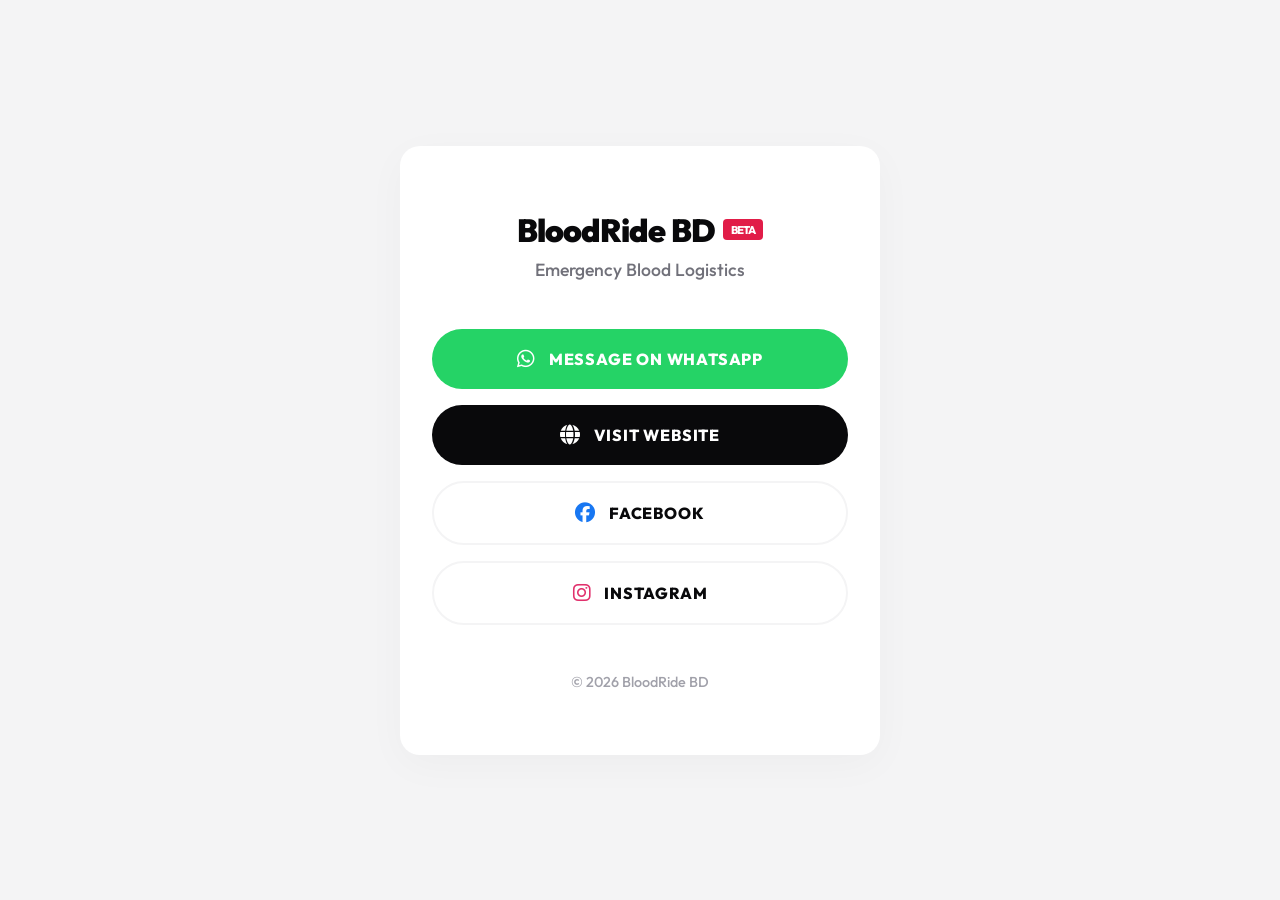
==== links/index.html @ 216955bd "feat: Add links-in-bio page and update icons" ====
<!DOCTYPE html>
<html lang="en">
<head>
    <meta charset="UTF-8">
    <meta name="viewport" content="width=device-width, initial-scale=1.0">
    <meta name="robots" content="noindex, nofollow">
    <title>BloodRide BD | Quick Links</title>
    
    <link rel="preconnect" href="https://fonts.googleapis.com">
    <link rel="preconnect" href="https://fonts.gstatic.com" crossorigin>
    <link href="https://fonts.googleapis.com/css2?family=Outfit:wght@300;400;500;700;900&display=swap" rel="stylesheet">
    <link rel="stylesheet" href="https://cdnjs.cloudflare.com/ajax/libs/font-awesome/6.4.0/css/all.min.css">
    
    <!-- Import Main Website Styles -->
    <link rel="stylesheet" href="../style.css">
    
    <style>
        /* Minimal specific overrides for links page layout */
        body {
            background-color: var(--gray);
            display: flex;
            flex-direction: column;
            justify-content: center;
            align-items: center;
            min-height: 100vh;
            padding: 2rem 1rem;
        }

        .links-wrapper {
            width: 100%;
            max-width: 480px;
            background-color: var(--white);
            padding: 4rem 2rem;
            border-radius: 20px;
            box-shadow: 0 10px 40px rgba(0,0,0,0.03);
            text-align: center;
        }
        
        .header-logo-container {
            margin-bottom: 3rem;
        }
        
        .links-logo {
            font-size: 2rem;
            font-weight: 900;
            letter-spacing: -0.03em;
            display: flex;
            justify-content: center;
            align-items: center;
            gap: 0.5rem;
            color: var(--black);
            margin-bottom: 0.5rem;
        }
        
        .links-sub {
            font-size: 1.1rem;
            color: var(--dark-gray);
            font-weight: 500;
        }

        .link-stack {
            display: flex;
            flex-direction: column;
            gap: 1rem;
        }
        
        /* Override btn-large specifically for links page */
        .btn-link {
            display: flex;
            align-items: center;
            justify-content: center;
            gap: 0.8rem;
            width: 100%;
            text-decoration: none;
            /* Extra specific overriding just in case */
            padding: 1.25rem 1rem;
            font-size: 1rem;
        }
        
        .btn-link i {
            font-size: 1.25rem;
        }
        
        /* Custom Colors */
        .btn-whatsapp {
            background-color: #25D366;
            color: var(--white);
        }
        .btn-whatsapp:hover {
            background-color: #20bd5a;
        }
        
        .btn-social {
            background-color: var(--white);
            color: var(--black);
            border: 2px solid var(--gray);
        }
        .btn-social:hover {
            background-color: var(--gray);
            border-color: #e5e7eb;
        }
        
        .footer-text {
            margin-top: 3rem;
            font-size: 0.9rem;
            color: #a1a1aa;
            font-weight: 500;
        }
    </style>
</head>
<body>

    <main class="links-wrapper">
        <div class="header-logo-container">
            <div class="links-logo">BloodRide BD <span class="badge">BETA</span></div>
            <p class="links-sub">Emergency Blood Logistics</p>
        </div>

        <div class="link-stack">
            <!-- 1. WhatsApp (Primary Highlight) -->
            <a href="https://wa.me/8801626332332" class="btn-large btn-link btn-whatsapp" target="_blank" rel="noopener noreferrer">
                <i class="fa-brands fa-whatsapp"></i> MESSAGE ON WHATSAPP
            </a>

            <!-- 2. Main Website -->
            <a href="https://bloodridebd.com" class="btn-large btn-link bg-black text-white">
                <i class="fa-solid fa-globe"></i> VISIT WEBSITE
            </a>

            <!-- 3. Facebook -->
            <a href="https://www.facebook.com/share/17ju8tNsB8/" class="btn-large btn-link btn-social" target="_blank" rel="noopener noreferrer">
                <i class="fa-brands fa-facebook" style="color: #1877F2;"></i> FACEBOOK
            </a>

            <!-- 4. Instagram -->
            <a href="https://www.instagram.com/bloodride_bangladesh" class="btn-large btn-link btn-social" target="_blank" rel="noopener noreferrer">
                <i class="fa-brands fa-instagram" style="color: #E1306C;"></i> INSTAGRAM
            </a>
        </div>
        
        <div class="footer-text">
            &copy; 2026 BloodRide BD
        </div>
    </main>

</body>
</html>
---- style.css ----
/* Variables & Reset */
:root {
    --red: #E11D48;
    --black: #09090b;
    --white: #ffffff;
    --gray: #f4f4f5;
    --dark-gray: #71717a;
}

* {
    margin: 0;
    padding: 0;
    box-sizing: border-box;
}

body {
    font-family: 'Outfit', sans-serif;
    background-color: var(--white);
    color: var(--black);
    -webkit-font-smoothing: antialiased;
    overflow-x: hidden;
}

/* Typography Helpers */
.text-red { color: var(--red); }
.text-white { color: var(--white); }
.text-gray { color: var(--dark-gray); }
.text-black { color: var(--black); }

.bg-black { background-color: var(--black); }
.bg-red { background-color: var(--red); }
.bg-white { background-color: var(--white); }

button, input, select {
    font-family: inherit;
    outline: none;
}

.container {
    max-width: 1400px;
    margin: 0 auto;
    width: 100%;
    padding: 0 2rem;
}

/* Buttons */
.nav-link {
    background: transparent;
    border: none;
    font-size: 1.1rem;
    font-weight: 600;
    cursor: pointer;
    margin-right: 2rem;
    transition: color 0.2s ease;
}

.nav-link:hover {
    color: var(--red);
}

.btn-primary {
    background: var(--black);
    color: var(--white);
    padding: 0.8rem 1.5rem;
    border-radius: 100px;
    font-weight: 700;
    border: none;
    cursor: pointer;
    transition: background-color 0.2s ease, transform 0.2s ease;
}

.btn-primary:hover {
    background-color: #27272a;
    transform: scale(1.05);
}

.btn-large {
    padding: 1.25rem 3rem;
    font-size: 1.1rem;
    font-weight: 800;
    text-transform: uppercase;
    letter-spacing: 0.05em;
    border-radius: 100px;
    border: none;
    cursor: pointer;
    transition: transform 0.2s ease, background-color 0.2s ease, opacity 0.2s ease;
}

.btn-large:hover {
    transform: scale(1.05);
}

.btn-large.bg-red:hover {
    background-color: #be123c; /* Darker red */
}

.btn-large.bg-black:hover {
    background-color: #27272a; /* Lighter black */
}

.btn-large.bg-white:hover {
    background-color: #f4f4f5; /* Light gray */
}

/* Header */
.header {
    position: fixed;
    top: 0;
    left: 0;
    width: 100%;
    padding: 1.5rem 2rem;
    display: flex;
    justify-content: space-between;
    align-items: center;
    z-index: 50;
    background: rgba(255, 255, 255, 0.9);
    backdrop-filter: blur(10px);
    border-bottom: 1px solid var(--gray);
}

.logo {
    font-size: 1.5rem;
    font-weight: 900;
    letter-spacing: -0.03em;
    display: flex;
    align-items: center;
    gap: 0.5rem;
}

.badge {
    background: var(--red);
    color: var(--white);
    font-size: 0.7rem;
    padding: 0.2rem 0.5rem;
    border-radius: 4px;
    font-weight: 800;
}

/* Hero Section */
.hero {
    min-height: 100vh;
    display: flex;
    align-items: center;
    position: relative;
    padding-top: 5rem;
    border-bottom: 1px solid var(--gray);
}

.hero-title {
    font-size: clamp(4rem, 10vw, 8rem);
    font-weight: 900;
    line-height: 0.9;
    letter-spacing: -0.04em;
    margin-bottom: 2rem;
}

.text-block {
    display: block;
}

.hero-sub {
    font-size: clamp(1.2rem, 2vw, 1.8rem);
    font-weight: 500;
    color: var(--dark-gray);
    max-width: 600px;
    margin-bottom: 3rem;
}

.cta-group {
    display: flex;
    gap: 1rem;
    flex-wrap: wrap;
}

.hero-decor {
    position: absolute;
    top: 0; right: 0; bottom: 0;
    width: 50vw;
    z-index: -1;
    pointer-events: none;
}

/* Gap Section */
.gap-section {
    padding: 8rem 0;
    background: var(--gray);
}

.section-label {
    font-size: 1rem;
    font-weight: 800;
    color: var(--red);
    letter-spacing: 0.1em;
    margin-bottom: 1rem;
}

.gap-statement {
    font-size: clamp(2rem, 4vw, 4rem);
    font-weight: 700;
    line-height: 1.1;
    letter-spacing: -0.02em;
    max-width: 1000px;
}

/* Pinned Process Visual */
.process-visual {
    background: var(--white);
}

.pin-container {
    height: 100vh;
    display: flex;
    flex-direction: column;
    justify-content: center;
}

.journey-header {
    margin-bottom: 4rem;
}

.journey-title {
    font-size: clamp(3rem, 6vw, 5rem);
    font-weight: 900;
    line-height: 1;
}

.journey-layout {
    display: grid;
    grid-template-columns: 100px 1fr;
    gap: 4rem;
    align-items: center;
    height: 50vh;
}

.journey-map-wrapper {
    height: 100%;
    position: relative;
}

.journey-svg-vertical {
    width: 100%;
    height: 100%;
    overflow: visible;
}


.journey-steps {
    display: flex;
    flex-direction: column;
    justify-content: space-between;
    height: 100%;
}

.step-card {
    display: flex;
    gap: 2rem;
    align-items: flex-start;
    opacity: 0.3;
    transition: opacity 0.5s ease;
}

.step-card.active {
    opacity: 1;
}

.step-card .step-num {
    font-size: 3rem;
    font-weight: 900;
    color: var(--red);
    line-height: 1;
}

.step-card h4 {
    font-size: 2rem;
    font-weight: 800;
    margin-bottom: 0.5rem;
}

.step-card p {
    font-size: 1.25rem;
    color: var(--dark-gray);
    font-weight: 500;
}

/* Guarantees */
.guarantees {
    padding: 8rem 0;
}

.grid-2 {
    display: grid;
    grid-template-columns: 1fr;
    gap: 4rem;
}

@media(min-width: 900px) {
    .grid-2 { grid-template-columns: 1fr 1fr; }
}

.list-title {
    font-size: 1.5rem;
    font-weight: 800;
    margin-bottom: 2rem;
    letter-spacing: 0.05em;
}

.clean-list {
    list-style: none;
}

.clean-list li {
    font-size: 1.5rem;
    font-weight: 600;
    margin-bottom: 1.5rem;
    display: flex;
    align-items: center;
    gap: 1rem;
}

/* CTA */
.cta {
    overflow: hidden;
}

.marquee-wrapper {
    width: 100vw;
    border-bottom: 1px solid rgba(255,255,255,0.2);
    padding: 2rem 0;
    display: flex;
}

.marquee-text {
    font-size: 3rem;
    font-weight: 900;
    white-space: nowrap;
    animation: scrollMarquee 20s linear infinite;
}

@keyframes scrollMarquee {
    0% { transform: translateX(0); }
    100% { transform: translateX(-50%); }
}

.counter-number {
    font-size: clamp(6rem, 15vw, 12rem);
    font-weight: 900;
    line-height: 1;
}

.counter-total {
    font-size: clamp(1.5rem, 3vw, 2.5rem);
    font-weight: 800;
}

/* Modal */
.modal-overlay {
    position: fixed;
    top: 0; left: 0; right: 0; bottom: 0;
    background: rgba(255,255,255,0.95);
    backdrop-filter: blur(10px);
    z-index: 100;
    opacity: 0;
    pointer-events: none;
    transition: opacity 0.4s ease;
    display: flex;
    justify-content: center;
    align-items: center;
}

.modal-overlay.active {
    opacity: 1;
    pointer-events: all;
}

.modal-content {
    width: 100vw;
    height: 100vh;
    position: relative;
    overflow-y: auto;
    overflow-x: hidden;
    -webkit-overflow-scrolling: touch;
}

.close-modal {
    position: fixed;
    top: 1rem; right: 1rem;
    background: transparent;
    border: none;
    font-size: 2.5rem;
    font-weight: 300;
    cursor: pointer;
    z-index: 101;
    color: var(--black);
    background: rgba(255, 255, 255, 0.8);
    width: 50px; height: 50px;
    border-radius: 50%;
    display: flex; align-items: center; justify-content: center;
}

@media(min-width: 1024px) {
    .close-modal {
        top: 2rem; right: 3rem;
        background: transparent;
    }
}

.modal-grid {
    display: grid;
    grid-template-columns: 1fr;
    min-height: 100%;
}

@media(min-width: 1024px) {
    .modal-grid { grid-template-columns: 1fr 1.5fr; }
}

.modal-left {
    padding: 4rem;
    display: flex;
    flex-direction: column;
    justify-content: center;
}

.modal-headline {
    font-size: clamp(2.5rem, 10vw, 6rem);
    font-weight: 900;
    line-height: 0.9;
    margin-bottom: 2rem;
    word-wrap: break-word;
    overflow-wrap: break-word;
}

.modal-sub {
    font-size: 1.5rem;
    font-weight: 500;
    color: var(--dark-gray);
}

.tab-switcher {
    display: flex;
    gap: 1rem;
    margin-top: 4rem;
}

.modal-right {
    padding: 4rem;
    display: flex;
    flex-direction: column;
    justify-content: center;
    align-items: center;
}

.flat-form {
    width: 100%;
    max-width: 500px;
    display: flex;
    flex-direction: column;
    gap: 1.5rem;
}

.flat-form input, .flat-form select {
    width: 100%;
    padding: 1.5rem;
    font-size: 1.1rem;
    font-weight: 600;
    border: 2px solid var(--black);
    background: transparent;
    transition: all 0.3s ease;
}

.flat-form input:focus, .flat-form select:focus {
    background: var(--gray);
}

/* Mobile Sticky CTA */
.mobile-sticky-cta {
    display: none;
    position: fixed;
    bottom: 0;
    left: 0;
    width: 100%;
    background: var(--red);
    padding: 1rem;
    z-index: 90;
    box-shadow: 0 -4px 10px rgba(0,0,0,0.1);
    transform: translateY(100%);
    transition: transform 0.3s ease;
}

.mobile-sticky-cta.visible {
    transform: translateY(0);
}

/* Mobile Responsiveness */
@media(max-width: 768px) {
    .header {
        padding: 1rem;
        flex-direction: row;
        align-items: center;
        justify-content: center;
    }
    
    .nav-actions {
        display: none; /* Hidden on mobile, sticky bottom bar will be used instead */
    }

    .mobile-sticky-cta {
        display: flex;
        gap: 0.5rem;
    }
    
    .hero {
        padding-top: 6rem;
        text-align: center;
    }

    .hero-title {
        font-size: clamp(3rem, 12vw, 4rem);
    }

    .hero-sub {
        margin: 0 auto 2rem auto;
    }

    .cta-group {
        flex-direction: column;
        width: 100%;
        gap: 1rem;
    }
    
    .btn-large {
        width: 100%;
        padding: 1.25rem 1rem; /* Prevent edge cutting on small screens */
        font-size: 1rem;
    }

    .pin-container {
        padding-bottom: 120px; /* Leave space for the sticky CTA at the bottom */
    }

    .journey-layout {
        grid-template-columns: 60px 1fr;
        gap: 1rem;
        height: 60vh;
    }
    
    .journey-svg-vertical {
        width: 100%;
        height: 100%;
        overflow: visible;
    }
    
    .step-card {
        flex-direction: column;
        gap: 0.5rem;
        padding: 1rem 0;
    }
    
    .step-card .step-num {
        font-size: 2rem;
    }
    
    .step-card h4 {
        font-size: 1.5rem;
    }
    
    .step-card p {
        font-size: 1rem;
    }

    .grid-2 {
        gap: 2rem;
    }

    .cost-transparency .container {
        text-align: center;
    }

    .modal-left, .modal-right {
        padding: 2rem 1.5rem;
    }
    
    .tab-switcher {
        flex-direction: column;
    }
    
    .tab-switcher button {
        width: 100%;
    }
}

/* Footer Styles */
.footer {
    padding: 6rem 0 2rem;
    border-top: 1px solid #333;
}

.footer-grid {
    display: grid;
    grid-template-columns: 1fr;
    gap: 3rem;
}

@media(min-width: 768px) {
    .footer-grid {
        grid-template-columns: repeat(3, 1fr);
    }
}

.footer-title {
    font-size: 1.5rem;
    font-weight: 700;
}

.footer-link {
    text-decoration: none;
    transition: color 0.3s ease;
}

.footer-link:hover {
    color: var(--white);
}

.footer-bottom {
    margin-top: 4rem;
    padding-top: 2rem;
    border-top: 1px solid #222;
    display: flex;
    justify-content: center;
    text-align: center;
    font-size: 0.9rem;
}
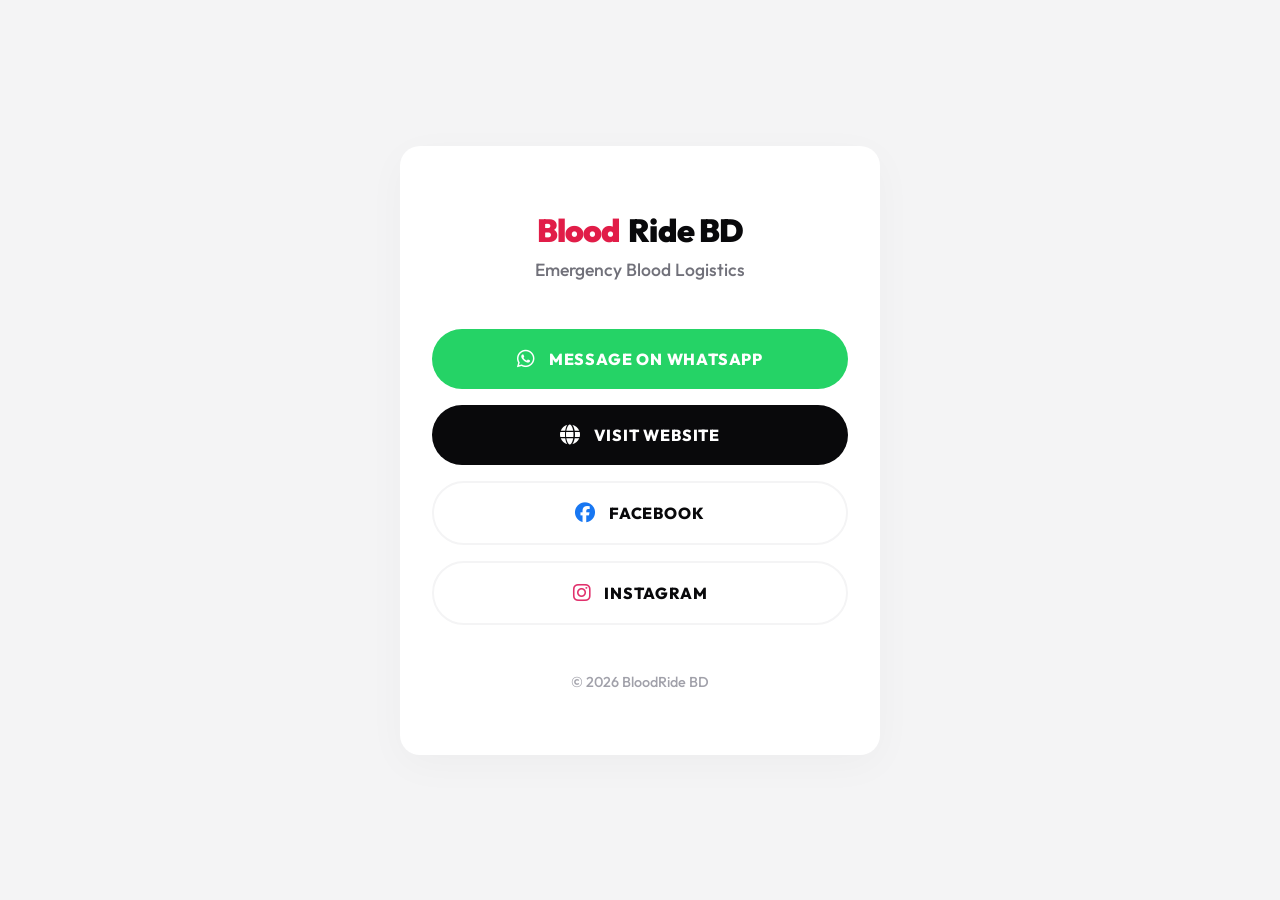
==== commit 1d277367: "style: Remove BETA badge and color 'Blood' red in logos" ====
--- a/links/index.html
+++ b/links/index.html
@@ -112,7 +112,7 @@
 
     <main class="links-wrapper">
         <div class="header-logo-container">
-            <div class="links-logo">BloodRide BD <span class="badge">BETA</span></div>
+            <div class="links-logo"><span class="text-red">Blood</span>Ride BD</div>
             <p class="links-sub">Emergency Blood Logistics</p>
         </div>
 
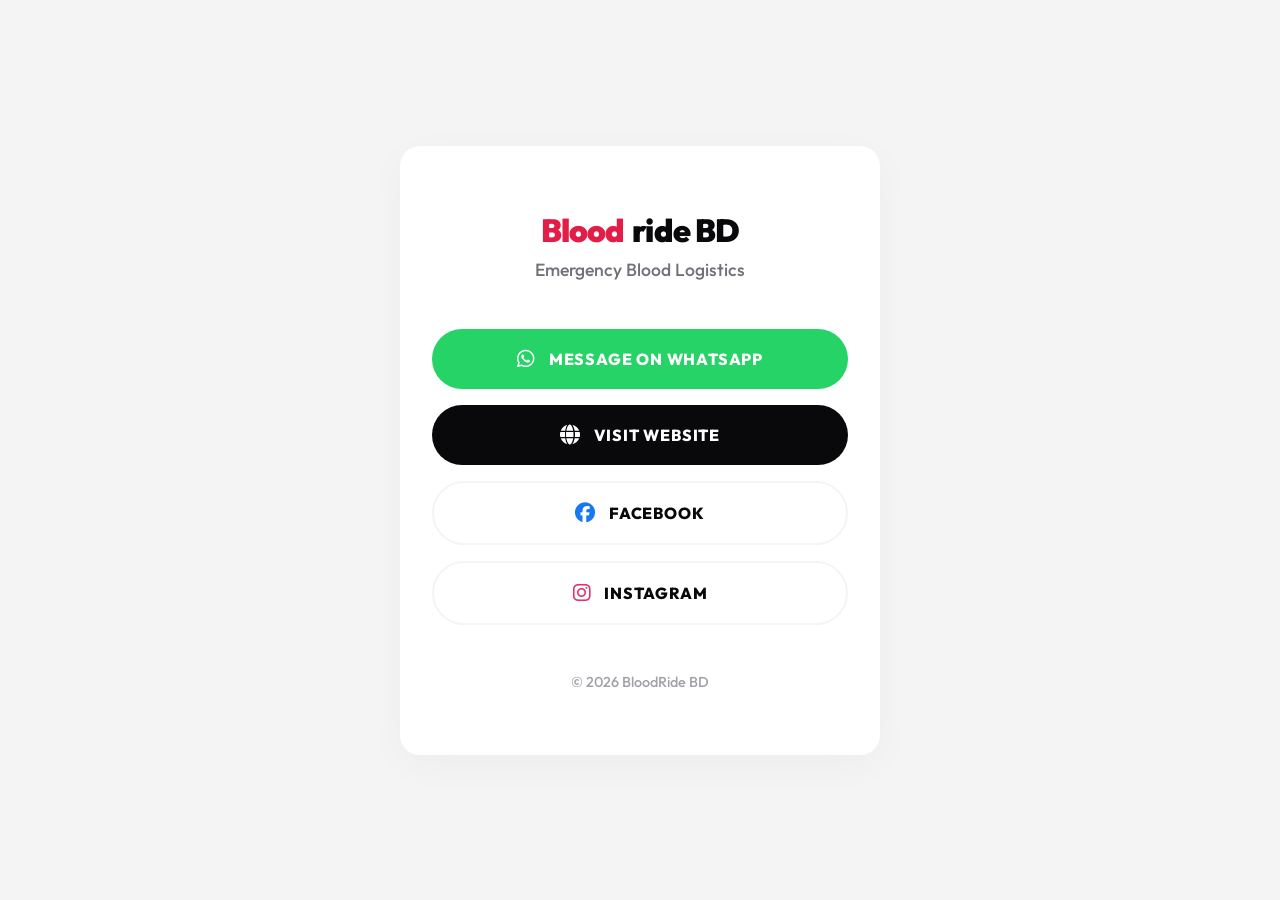
==== commit 4f15dbdb: "style: Update logo text to Bloodride BD" ====
--- a/links/index.html
+++ b/links/index.html
@@ -112,7 +112,7 @@
 
     <main class="links-wrapper">
         <div class="header-logo-container">
-            <div class="links-logo"><span class="text-red">Blood</span>Ride BD</div>
+            <div class="links-logo"><span class="text-red">Blood</span>ride BD</div>
             <p class="links-sub">Emergency Blood Logistics</p>
         </div>
 
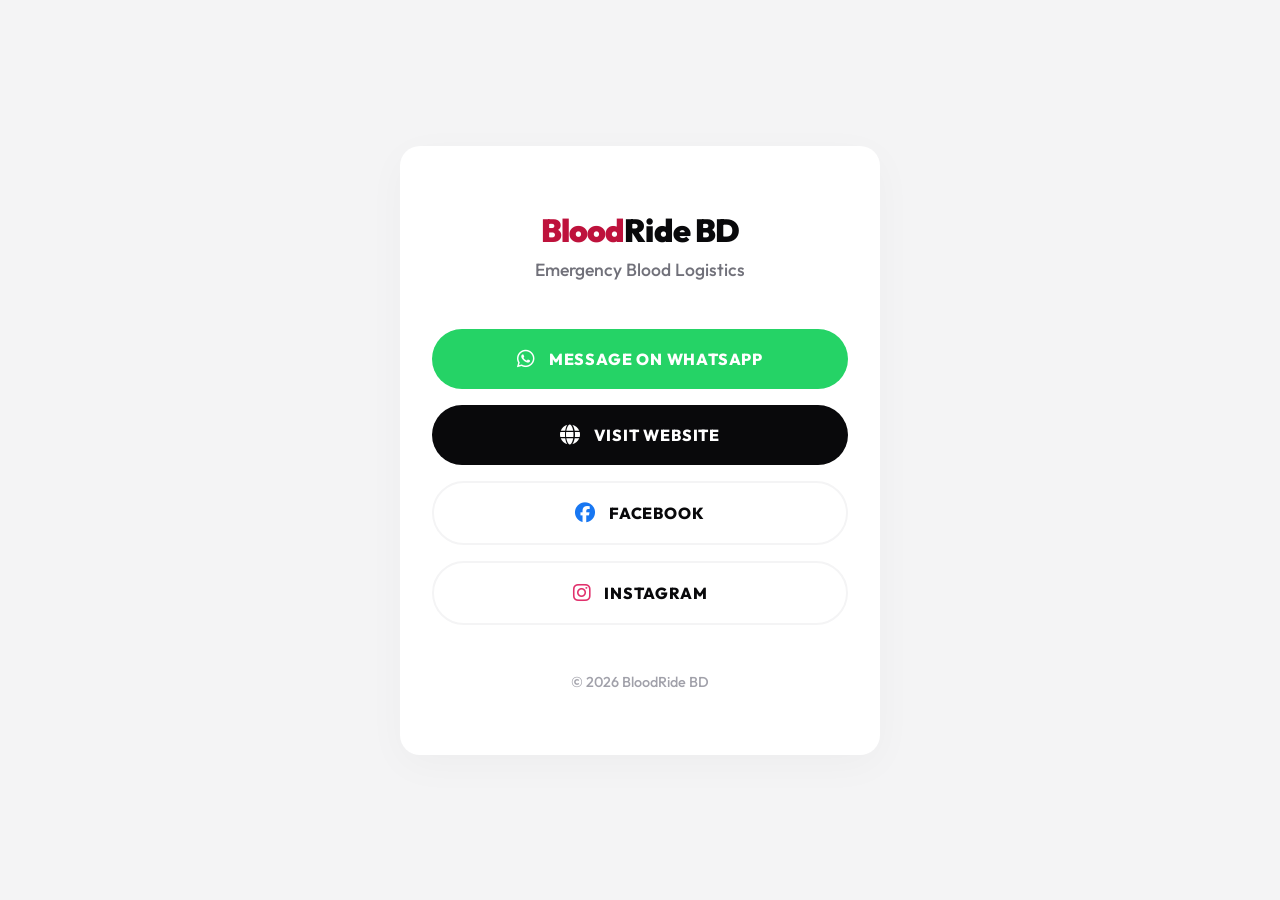
==== commit 72a2de05: "fix: Darken primary red color for professional contrast and fix logo flex spacing" ====
--- a/links/index.html
+++ b/links/index.html
@@ -12,7 +12,7 @@
     <link rel="stylesheet" href="https://cdnjs.cloudflare.com/ajax/libs/font-awesome/6.4.0/css/all.min.css">
     
     <!-- Import Main Website Styles -->
-    <link rel="stylesheet" href="../style.css">
+    <link rel="stylesheet" href="../style.css?v=2">
     
     <style>
         /* Minimal specific overrides for links page layout */
@@ -112,7 +112,7 @@
 
     <main class="links-wrapper">
         <div class="header-logo-container">
-            <div class="links-logo"><span class="text-red">Blood</span>ride BD</div>
+            <div class="links-logo"><span><span class="text-red">Blood</span>Ride BD</span></div>
             <p class="links-sub">Emergency Blood Logistics</p>
         </div>
 
--- a/style.css
+++ b/style.css
@@ -1,6 +1,6 @@
 /* Variables & Reset */
 :root {
-    --red: #E11D48;
+    --red: #BE123C; /* Darker, more professional red */
     --black: #09090b;
     --white: #ffffff;
     --gray: #f4f4f5;
@@ -91,7 +91,7 @@
 }
 
 .btn-large.bg-red:hover {
-    background-color: #be123c; /* Darker red */
+    background-color: #9F1239; /* Even darker red for hover */
 }
 
 .btn-large.bg-black:hover {
